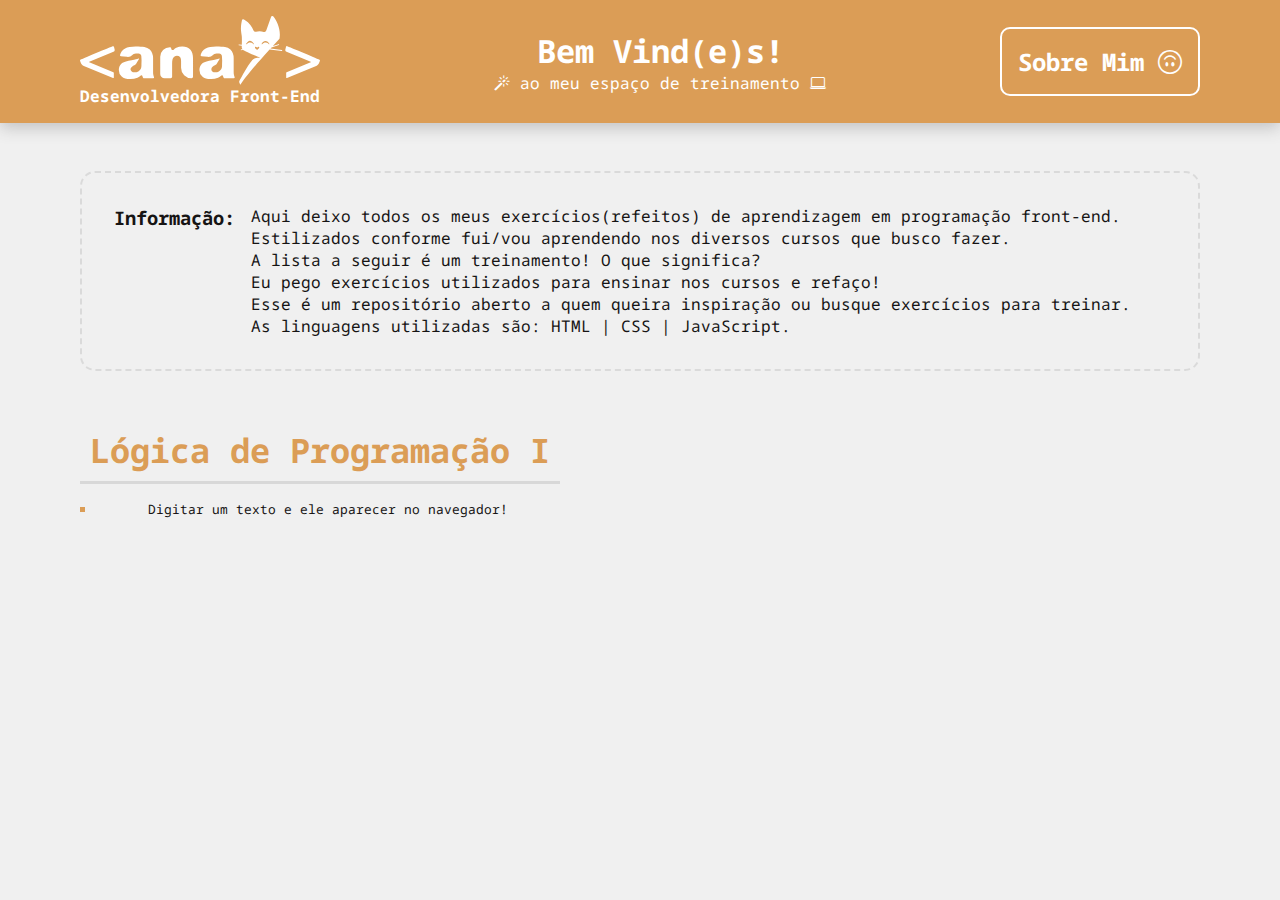
==== landing_page/index.html @ 841d5936 "add lp para organização" ====
<!DOCTYPE html>
<html lang="pt-br">
    <head>
        <meta charset="UTF-8">
        <meta http-equiv="X-UA-Compatible" content="IE=edge">
        <meta name="viewport" content="width=device-width, initial-scale=1">
        <title>Componentes de estudos!</title>
        <link rel="stylesheet" type="text/css" href="style.css">
        <link rel="shortcut icon" href="img/minha_logoDev.svg" />
        <link rel="stylesheet" href="https://cdn.jsdelivr.net/npm/bootstrap-icons@1.6.1/font/bootstrap-icons.css">
    </head>
    <body>
        <header class="header">
            <nav class="menu">

            </nav>
            <div class="header_itens">
                <div class="logo_pessoal">
                    <svg xmlns="http://www.w3.org/2000/svg" id="Layer_1" data-name="Layer 1" viewBox="0 0 716.2 253.9">
                 <path class="cls-2" d="M42.4,158.1l72.2-29.6h.1a6.1,6.1,0,0,0,3.5-7.2l-2.1-8.2c0-1.2-1.7-2-2.8-1.5l-1.2.5c-1.4.6-97.3,39.8-97.3,41.2s3.4,14.4,11.4,17.4l87.1,35.8a1.8,1.8,0,0,0,2.4-1.6V191.4a2.2,2.2,0,0,0-1.4-2L42.4,159.6A.8.8,0,0,1,42.4,158.1Z" transform="translate(-14.8 -21.5)"/><path class="cls-2" d="M198.1,166.4V169a24.2,24.2,0,0,1-2.1,10.8,17.4,17.4,0,0,1-7.2,7,22.4,22.4,0,0,1-11.1,2.9c-3.8,0-6.6-.9-8.6-2.7a9.1,9.1,0,0,1,.1-13.4c1.9-1.8,5.9-4.1,12.2-8h0l1.9-2.9c.6-1,7.6-11.4,7.6-13.3a2.9,2.9,0,0,0,0-1c-.1-.4-2.7.5-3.1.6l-2.2.7c-4,1-12.6,2.9-25.9,5.6-11.1,2.2-18.8,5.6-22.9,10.1s-6.2,10.3-6.2,17.4a24.4,24.4,0,0,0,8.6,18.9c5.7,5.1,14.1,7.7,25.2,7.7a57.1,57.1,0,0,0,21.9-3.9,40.1,40.1,0,0,0,10-6.1,2.9,2.9,0,0,1,4.7,1.3l.4,1.1a27.2,27.2,0,0,0,1.7,3.9,2.9,2.9,0,0,0,2.6,1.6h27.1a2.9,2.9,0,0,0,2.7-4,26.8,26.8,0,0,1-1.8-5.5,46,46,0,0,1-.8-10.2V146.7a39.3,39.3,0,0,0-2.7-13.8,25.7,25.7,0,0,0-7.1-11.1,33,33,0,0,0-16.1-7.5c-6.5-1.2-15.1-1.8-25.7-1.8a107.5,107.5,0,0,0-18.5,1.5c-5.7,1-10.2,2.4-13.4,4.2a31.2,31.2,0,0,0-10.5,8.9,34.8,34.8,0,0,0-4.7,10.6,2.9,2.9,0,0,0,2.5,3.7l18.2,1.9a19.6,19.6,0,0,0,16.3-5.5,9.1,9.1,0,0,1,1.6-1.3c2.9-1.9,7.3-2.8,13.1-2.8s7.7.8,9.5,2.6l.9,1c2,2.9-.6-2.2,1.3,2.6.2.7-.4-.7,0,0s-.3-.8,0,0,.9,12.3.9,13.3" transform="translate(-14.8 -21.5)"/><path class="cls-2" d="M633.7,112.1l-1.3-.5a2,2,0,0,0-2.7,1.5l-2.2,8.2a6.2,6.2,0,0,0,3.6,7.2h0l72.2,29.6a.8.8,0,0,1,0,1.5l-71.9,29.8a2.3,2.3,0,0,0-1.3,2v13.5a1.7,1.7,0,0,0,2.3,1.6l87.2-35.8c7.9-3,11.4-16.1,11.4-17.4S635,112.7,633.7,112.1Z" transform="translate(-14.8 -21.5)"/><path class="cls-2" d="M617.4,122.6l-34.1-4,3-3.3,22-7a.9.9,0,0,0,.7-1.3l-.2-.8a1.1,1.1,0,0,0-1.4-.7l-17.1,5.4,19.1-20.7a4.4,4.4,0,0,0,1-2.2,78.3,78.3,0,0,0,.8-11.1c0-23.5-10.6-42.2-19.2-53.8a4.1,4.1,0,0,0-7.1,1.1L570.6,65.1a6.1,6.1,0,0,1-7.5,3.8h0a47.1,47.1,0,0,0-22.9-.5,6.7,6.7,0,0,1-7.6-3.8c-4.2-9.6-12-22.4-26.2-30.9l-2.3-1.4a4.3,4.3,0,0,0-6.2,3c-2.4,12.8-2.3,13.2-2.9,24.7-.1,3.3,1.6,16.1,2.3,19.4s.8,14.6.3,28l-8.5-1.2c-.5-.1-.9.3-.9.9v.8c-.1.6.2,1.1.7,1.1l8.7,1.3c-.1,1.9-.2,3.8-.2,5.8a.4.4,0,0,1,.6.3l.5,1.8a8,8,0,0,0,.8,1.6l-4.2,1.7a1.1,1.1,0,0,0-.5,1.2l.2.7a.7.7,0,0,0,.9.6l5-2,.9.9c1.5,1.5,36.5,17.3,50,23a.4.4,0,1,1-.3.8l-1.6-.3c-3.2-.7-12.4,0-17.8,4.4-13.8,11.3-37.2,57.8-41.7,65.2a3.5,3.5,0,0,0-.4,2.2,15.8,15.8,0,0,0,4.3,8.1c6.9-12.6,31.1-43.6,86.5-104.7l36.5,4.3a1.2,1.2,0,0,0,1.3-1.1v-.9A1.2,1.2,0,0,0,617.4,122.6Zm-83.6-17.8c0,1-1,1.5-1.6.9l-2-2.1a16.9,16.9,0,0,0-3.5-2.2,11.1,11.1,0,0,0-4.6-1.1c-3.4,0-6.7,1.8-10.1,5.3-.6.7-1.5.2-1.5-.8a1.1,1.1,0,0,1,.2-.8,27.5,27.5,0,0,1,5.1-5.6,9.5,9.5,0,0,1,11.9-.6,25.1,25.1,0,0,1,5.8,6.2,1.1,1.1,0,0,1,.3.8Zm15.7,12c-.4,1.5-1.9,1.7-4.8,4.4a10.6,10.6,0,0,0-1.5,1.4h0l-1.3-1.3c-2.9-2.7-4.4-2.9-4.8-4.4a3,3,0,0,1,1.1-3.4c1.4-.7,3.3.8,3.7,1.1l1,1.2a.5.5,0,0,0,.6.1l1.2-1.3c.4-.3,2.3-1.8,3.7-1.1A3,3,0,0,1,549.5,116.8Zm18.8-16.5c-3.4,0-6.7,1.8-10.1,5.3-.6.7-1.6.2-1.6-.8a1.1,1.1,0,0,1,.3-.8,22.7,22.7,0,0,1,5.1-5.6,9.9,9.9,0,0,1,6.3-2.4,9.5,9.5,0,0,1,5.5,1.8,23.6,23.6,0,0,1,5.9,6.2,1.1,1.1,0,0,1,.2.8h0c0,1-.9,1.5-1.5.9a20.2,20.2,0,0,0-2.1-2.1,12.9,12.9,0,0,0-3.5-2.2A10.6,10.6,0,0,0,568.3,100.3Z" transform="translate(-14.8 -21.5)"/><path class="cls-2" d="M282.9,114.6h0a4.3,4.3,0,0,1,4.3,4.3h0a4.3,4.3,0,0,0,7.2,3.2,37.9,37.9,0,0,1,7.8-5.6,40.1,40.1,0,0,1,18.5-4c9.8,0,17.5,3,23.1,8.8s8.3,14.9,8.3,27.1V203a4.3,4.3,0,0,1-4.3,4.3h0a31.5,31.5,0,0,1-31.4-31.4V156.3c0-5.8-1-9.9-3.2-12.3s-5.2-3.6-9.1-3.6a12.6,12.6,0,0,0-10.4,4.9c-2.7,3.2-4,9.1-4,17.5V203a4.3,4.3,0,0,1-4.3,4.3H267a12.8,12.8,0,0,1-12.8-12.8V143.4A28.7,28.7,0,0,1,282.9,114.6Z" transform="translate(-14.8 -21.5)"/><path class="cls-2" d="M438.7,166.4V169a24.2,24.2,0,0,1-2.1,10.8,17.7,17.7,0,0,1-7.3,7,22,22,0,0,1-11,2.9c-3.8,0-6.6-.9-8.6-2.7a8.9,8.9,0,0,1-2.9-6.8,9.1,9.1,0,0,1,2.9-6.6c2-1.8,5.9-4.1,12.3-8h0l1.9-2.9c.6-1,7.6-11.4,7.6-13.3v-1c-.1-.4-2.7.5-3.1.6l-2.2.7c-4,1-12.6,2.9-26,5.6-11.1,2.2-18.7,5.6-22.8,10.1s-6.2,10.3-6.2,17.4a24.4,24.4,0,0,0,8.6,18.9c5.7,5.1,14.1,7.7,25.2,7.7a56.2,56.2,0,0,0,21.8-3.9,38.9,38.9,0,0,0,10.1-6.1,3,3,0,0,1,4.7,1.3l.3,1.1a29.9,29.9,0,0,0,1.8,3.9,2.9,2.9,0,0,0,2.6,1.6h27.1a2.9,2.9,0,0,0,2.7-4,26.8,26.8,0,0,1-1.8-5.5,45,45,0,0,1-.9-10.2V146.7a39,39,0,0,0-2.6-13.8,25.7,25.7,0,0,0-7.1-11.1,32.9,32.9,0,0,0-16.2-7.5c-6.4-1.2-15-1.8-25.6-1.8a106.6,106.6,0,0,0-18.5,1.5,44.9,44.9,0,0,0-13.5,4.2,30.8,30.8,0,0,0-10.4,8.9,34.8,34.8,0,0,0-4.7,10.6,2.9,2.9,0,0,0,2.5,3.7l18.2,1.9a19.6,19.6,0,0,0,16.3-5.5,6.5,6.5,0,0,1,1.6-1.3c2.9-1.9,7.3-2.8,13.1-2.8s7.7.8,9.5,2.6a3.9,3.9,0,0,1,.8,1c2.1,2.9-.6-2.2,1.3,2.6h0c.4.7-.3-.8,0,0s1,12.3,1,13.3" transform="translate(-14.8 -21.5)"/>
                    </svg>
                    <h1>Desenvolvedora Front-End</h1>
                </div>
                <div class="titulo_page">
                    <h2>Bem Vind(e)s!</h2>
                    <p><i class="bi bi-magic"></i> ao meu espaço de treinamento <i class="bi bi-laptop"></i></p>
                </div>
                <div class="about_me">
                    <h2>Sobre Mim <i class="bi bi-emoji-smile-upside-down"></i></h2>
                </div>
            </div>
            
        </header>
        <div class="animation"></div>
        <main class="container">
            <section class="content">
                <div class="apresentacao">
                    <h3>Informação:</h3>
                    <p>Aqui deixo todos os meus exercícios(refeitos) de aprendizagem em programação front-end. <br>Estilizados conforme fui/vou aprendendo nos diversos cursos que busco fazer. <br>A lista a seguir é um treinamento! O que significa? <br>Eu pego exercícios utilizados para ensinar nos cursos e refaço! <br>
                    Esse é um repositório aberto a quem queira inspiração ou busque exercícios para treinar. <br>As linguagens utilizadas são:<span> HTML | CSS | JavaScript.</span>
                    </p>
                </div>
                
                <div class="box_logica">
                    <h3>Lógica de Programação I </h3>
                    <ul>
                        <li><a href="digiteTexto/index.html">Digitar um texto e ele aparecer no navegador!</a></li>
                    </ul>
                </div>
                
            </section>
        </main>
        <footer>

        </footer>
    </body>
</html>
---- landing_page/style.css ----
@import url('https://fonts.googleapis.com/css2?family=Indie+Flower&family=Roboto:wght@300;400;500;700;900&display=swap');
@import url('https://fonts.googleapis.com/css2?family=Indie+Flower&family=Noto+Sans+Mono:wght@200;300;400;500;600;700;800;900&display=swap');

* {
    padding: 0;
    margin: 0;
    font-family: 'Noto Sans Mono', monospace;
}

:root {
    --menu: #db9d56;
    --white: #fff;
    --orange: #fff;
    --black: rgb(22, 20, 20);
}

body {
    background-color: rgb(240, 240, 240);
    color: var(--black);
}

.container {
    margin: 0 5rem 0 5rem;
    padding: 3rem 0 3rem 0;
}

.header {
    background-color: var(--menu);
    padding: 1rem 5rem;
    box-shadow: 0 5px 15px rgb(195, 195, 195);
}

.header svg {

    fill: var(--orange);
    width: 15rem;
}

.logo_pessoal h1 {
    font-size: 1rem;
    color: var(--orange);
    margin-top: -1rem;
}

.logo_pessoal {
    display: flex;
    flex-direction: column;
    align-items: center;
}

.header_itens {
    display: flex;
    align-items: center;
    justify-content: space-between;
}

.titulo_page {
    text-align: center;
    color: var(--orange);
}

.titulo_page h2 {
    font-size: 2rem;
}

.about_me h2 {
    border: 2px double var(--orange);
    padding: 1rem;
    color: var(--orange);
    border-radius: 10px;
    cursor: pointer;
}

.about_me h2:hover {
    background-color: var(--orange);
    color: var(--menu);

}



.apresentacao {
    display: flex;
    align-items:inherit;
    border: 2px dashed #dadada;
    border-radius: 15px;
    padding: 2rem;
}

.apresentacao p {
    margin-left: 1rem;
    
}

.box_logica {
    margin-top: 3rem;
    width: 30rem;
    text-align: center;
}

.box_logica h3 {
    border-bottom: 3px solid rgb(216, 216, 216);
    color: var(--menu);
    text-align: center;
    padding: .5rem 0;
    margin-bottom: 1rem;
    font-size: 2.1rem;
}

.box_logica ul li {
    list-style:square;
    margin-left: 1rem;
    font-size: .8rem;
    color: var(--menu);
}

.box_logica a {
    text-decoration: none;
    color: var(--black);
}

.box_logica a:hover {
    border-bottom: 10px solid rgb(216, 216, 216);
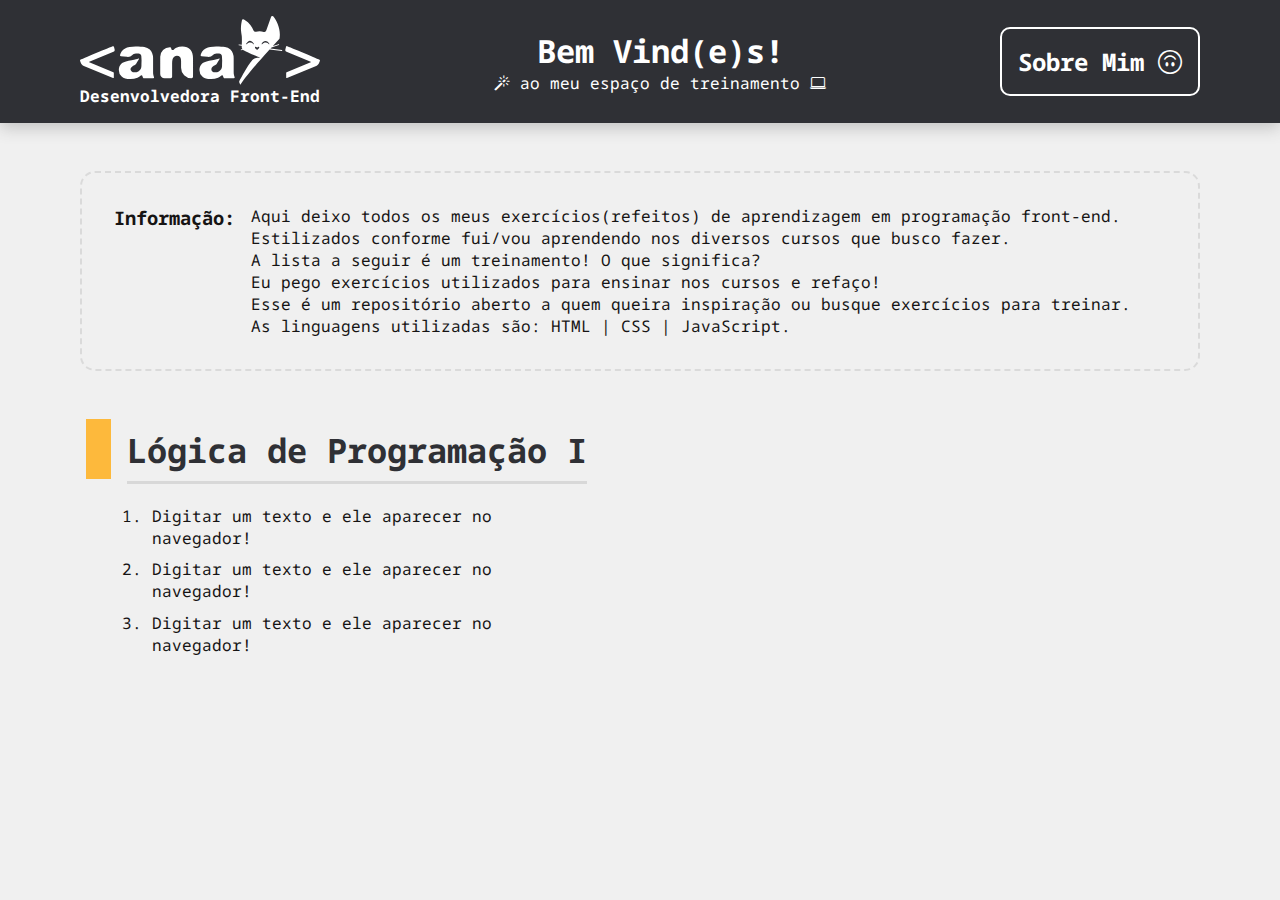
==== commit 0939a180: "add 01 - Digite texto e vejo no navegador" ====
--- a/landing_page/index.html
+++ b/landing_page/index.html
@@ -42,10 +42,16 @@
                 </div>
                 
                 <div class="box_logica">
-                    <h3>Lógica de Programação I </h3>
-                    <ul>
+                    <div class="box_title">
+                        <span></span>
+                        <h3>Lógica de Programação I </h3>
+                    </div>
+                    
+                    <ol class="lista_logica">
+                        <li><a href="logica_programacao/01-DigitarTexto/index.html">Digitar um texto e ele aparecer no navegador!</a></li>
                         <li><a href="digiteTexto/index.html">Digitar um texto e ele aparecer no navegador!</a></li>
-                    </ul>
+                        <li><a href="digiteTexto/index.html">Digitar um texto e ele aparecer no navegador!</a></li>
+                    </ol>
                 </div>
                 
             </section>
--- a/landing_page/style.css
+++ b/landing_page/style.css
@@ -8,7 +8,7 @@
 }
 
 :root {
-    --menu: #db9d56;
+    --menu: #2f3035;
     --white: #fff;
     --orange: #fff;
     --black: rgb(22, 20, 20);
@@ -31,10 +31,10 @@
 }
 
 .header svg {
-
     fill: var(--orange);
     width: 15rem;
 }
+
 
 .logo_pessoal h1 {
     font-size: 1rem;
@@ -73,11 +73,10 @@
 
 .about_me h2:hover {
     background-color: var(--orange);
+    border: 2px double var(--orange);
     color: var(--menu);
 
 }
-
-
 
 .apresentacao {
     display: flex;
@@ -94,8 +93,7 @@
 
 .box_logica {
     margin-top: 3rem;
-    width: 30rem;
-    text-align: center;
+    width: 32rem;
 }
 
 .box_logica h3 {
@@ -107,11 +105,12 @@
     font-size: 2.1rem;
 }
 
-.box_logica ul li {
-    list-style:square;
-    margin-left: 1rem;
-    font-size: .8rem;
-    color: var(--menu);
+.lista_logica {
+    display: flex;
+    flex-direction: column;
+    align-content: center;
+    justify-content: center;
+    margin-left: 4.5rem;
 }
 
 .box_logica a {
@@ -119,5 +118,24 @@
     color: var(--black);
 }
 
-.box_logica a:hover {
-    border-bottom: 10px solid rgb(216, 216, 216);+.box_logica li {
+    padding: .3rem 0;
+}
+
+.box_logica li:hover {
+    font-weight: 800;
+    text-decoration: underline;
+    color: rgba(255, 177, 33, 0.87);
+}
+
+.box_title {
+    display: flex;
+    justify-content: center;
+}
+
+.box_title span {
+    width: 25px;
+    height: 60px;
+    background-color: rgba(255, 177, 33, 0.87);
+    margin-right: 1rem;
+}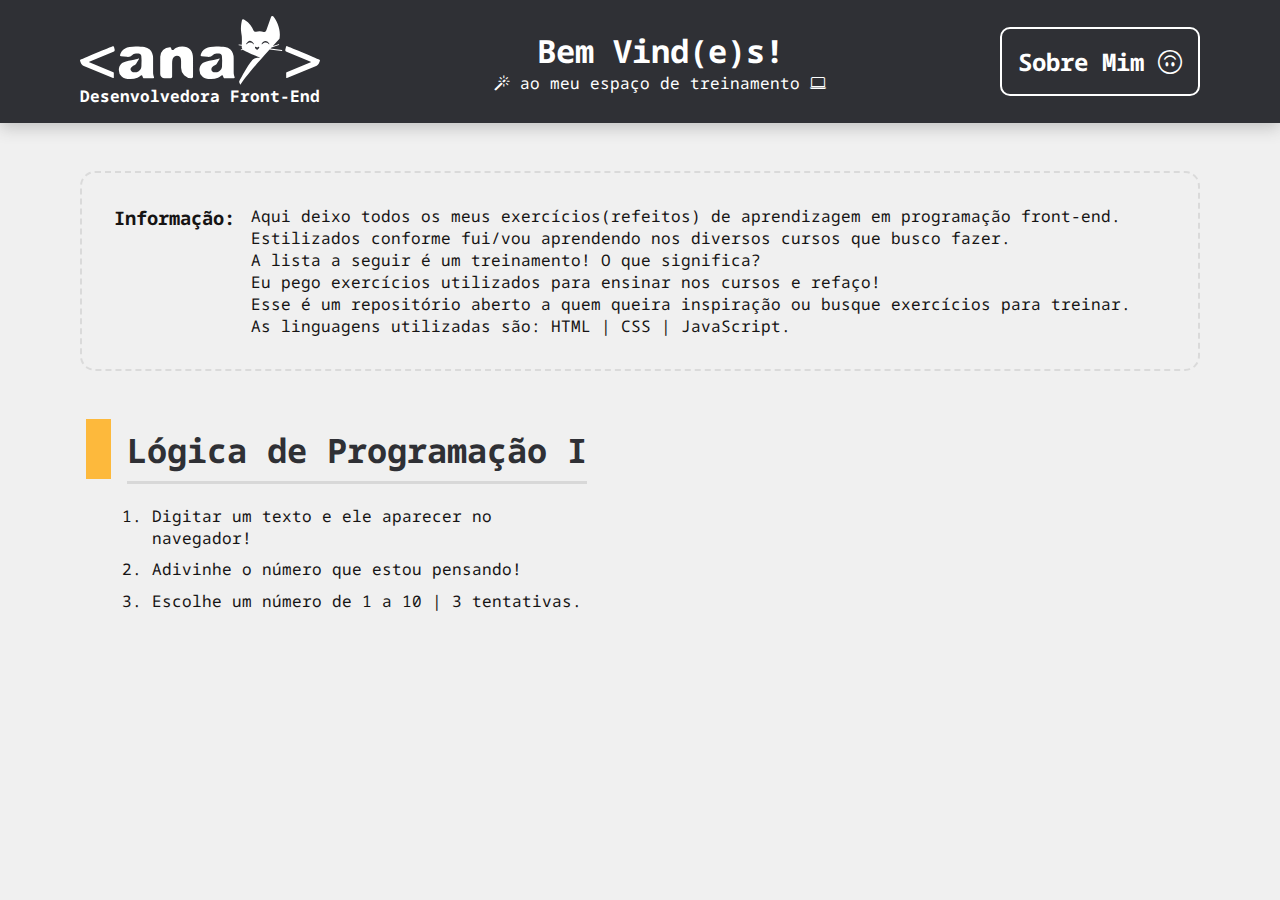
==== commit 6d0f46c6: "lp para mobile" ====
--- a/landing_page/index.html
+++ b/landing_page/index.html
@@ -17,7 +17,7 @@
             <div class="header_itens">
                 <div class="logo_pessoal">
                     <svg xmlns="http://www.w3.org/2000/svg" id="Layer_1" data-name="Layer 1" viewBox="0 0 716.2 253.9">
-                 <path class="cls-2" d="M42.4,158.1l72.2-29.6h.1a6.1,6.1,0,0,0,3.5-7.2l-2.1-8.2c0-1.2-1.7-2-2.8-1.5l-1.2.5c-1.4.6-97.3,39.8-97.3,41.2s3.4,14.4,11.4,17.4l87.1,35.8a1.8,1.8,0,0,0,2.4-1.6V191.4a2.2,2.2,0,0,0-1.4-2L42.4,159.6A.8.8,0,0,1,42.4,158.1Z" transform="translate(-14.8 -21.5)"/><path class="cls-2" d="M198.1,166.4V169a24.2,24.2,0,0,1-2.1,10.8,17.4,17.4,0,0,1-7.2,7,22.4,22.4,0,0,1-11.1,2.9c-3.8,0-6.6-.9-8.6-2.7a9.1,9.1,0,0,1,.1-13.4c1.9-1.8,5.9-4.1,12.2-8h0l1.9-2.9c.6-1,7.6-11.4,7.6-13.3a2.9,2.9,0,0,0,0-1c-.1-.4-2.7.5-3.1.6l-2.2.7c-4,1-12.6,2.9-25.9,5.6-11.1,2.2-18.8,5.6-22.9,10.1s-6.2,10.3-6.2,17.4a24.4,24.4,0,0,0,8.6,18.9c5.7,5.1,14.1,7.7,25.2,7.7a57.1,57.1,0,0,0,21.9-3.9,40.1,40.1,0,0,0,10-6.1,2.9,2.9,0,0,1,4.7,1.3l.4,1.1a27.2,27.2,0,0,0,1.7,3.9,2.9,2.9,0,0,0,2.6,1.6h27.1a2.9,2.9,0,0,0,2.7-4,26.8,26.8,0,0,1-1.8-5.5,46,46,0,0,1-.8-10.2V146.7a39.3,39.3,0,0,0-2.7-13.8,25.7,25.7,0,0,0-7.1-11.1,33,33,0,0,0-16.1-7.5c-6.5-1.2-15.1-1.8-25.7-1.8a107.5,107.5,0,0,0-18.5,1.5c-5.7,1-10.2,2.4-13.4,4.2a31.2,31.2,0,0,0-10.5,8.9,34.8,34.8,0,0,0-4.7,10.6,2.9,2.9,0,0,0,2.5,3.7l18.2,1.9a19.6,19.6,0,0,0,16.3-5.5,9.1,9.1,0,0,1,1.6-1.3c2.9-1.9,7.3-2.8,13.1-2.8s7.7.8,9.5,2.6l.9,1c2,2.9-.6-2.2,1.3,2.6.2.7-.4-.7,0,0s-.3-.8,0,0,.9,12.3.9,13.3" transform="translate(-14.8 -21.5)"/><path class="cls-2" d="M633.7,112.1l-1.3-.5a2,2,0,0,0-2.7,1.5l-2.2,8.2a6.2,6.2,0,0,0,3.6,7.2h0l72.2,29.6a.8.8,0,0,1,0,1.5l-71.9,29.8a2.3,2.3,0,0,0-1.3,2v13.5a1.7,1.7,0,0,0,2.3,1.6l87.2-35.8c7.9-3,11.4-16.1,11.4-17.4S635,112.7,633.7,112.1Z" transform="translate(-14.8 -21.5)"/><path class="cls-2" d="M617.4,122.6l-34.1-4,3-3.3,22-7a.9.9,0,0,0,.7-1.3l-.2-.8a1.1,1.1,0,0,0-1.4-.7l-17.1,5.4,19.1-20.7a4.4,4.4,0,0,0,1-2.2,78.3,78.3,0,0,0,.8-11.1c0-23.5-10.6-42.2-19.2-53.8a4.1,4.1,0,0,0-7.1,1.1L570.6,65.1a6.1,6.1,0,0,1-7.5,3.8h0a47.1,47.1,0,0,0-22.9-.5,6.7,6.7,0,0,1-7.6-3.8c-4.2-9.6-12-22.4-26.2-30.9l-2.3-1.4a4.3,4.3,0,0,0-6.2,3c-2.4,12.8-2.3,13.2-2.9,24.7-.1,3.3,1.6,16.1,2.3,19.4s.8,14.6.3,28l-8.5-1.2c-.5-.1-.9.3-.9.9v.8c-.1.6.2,1.1.7,1.1l8.7,1.3c-.1,1.9-.2,3.8-.2,5.8a.4.4,0,0,1,.6.3l.5,1.8a8,8,0,0,0,.8,1.6l-4.2,1.7a1.1,1.1,0,0,0-.5,1.2l.2.7a.7.7,0,0,0,.9.6l5-2,.9.9c1.5,1.5,36.5,17.3,50,23a.4.4,0,1,1-.3.8l-1.6-.3c-3.2-.7-12.4,0-17.8,4.4-13.8,11.3-37.2,57.8-41.7,65.2a3.5,3.5,0,0,0-.4,2.2,15.8,15.8,0,0,0,4.3,8.1c6.9-12.6,31.1-43.6,86.5-104.7l36.5,4.3a1.2,1.2,0,0,0,1.3-1.1v-.9A1.2,1.2,0,0,0,617.4,122.6Zm-83.6-17.8c0,1-1,1.5-1.6.9l-2-2.1a16.9,16.9,0,0,0-3.5-2.2,11.1,11.1,0,0,0-4.6-1.1c-3.4,0-6.7,1.8-10.1,5.3-.6.7-1.5.2-1.5-.8a1.1,1.1,0,0,1,.2-.8,27.5,27.5,0,0,1,5.1-5.6,9.5,9.5,0,0,1,11.9-.6,25.1,25.1,0,0,1,5.8,6.2,1.1,1.1,0,0,1,.3.8Zm15.7,12c-.4,1.5-1.9,1.7-4.8,4.4a10.6,10.6,0,0,0-1.5,1.4h0l-1.3-1.3c-2.9-2.7-4.4-2.9-4.8-4.4a3,3,0,0,1,1.1-3.4c1.4-.7,3.3.8,3.7,1.1l1,1.2a.5.5,0,0,0,.6.1l1.2-1.3c.4-.3,2.3-1.8,3.7-1.1A3,3,0,0,1,549.5,116.8Zm18.8-16.5c-3.4,0-6.7,1.8-10.1,5.3-.6.7-1.6.2-1.6-.8a1.1,1.1,0,0,1,.3-.8,22.7,22.7,0,0,1,5.1-5.6,9.9,9.9,0,0,1,6.3-2.4,9.5,9.5,0,0,1,5.5,1.8,23.6,23.6,0,0,1,5.9,6.2,1.1,1.1,0,0,1,.2.8h0c0,1-.9,1.5-1.5.9a20.2,20.2,0,0,0-2.1-2.1,12.9,12.9,0,0,0-3.5-2.2A10.6,10.6,0,0,0,568.3,100.3Z" transform="translate(-14.8 -21.5)"/><path class="cls-2" d="M282.9,114.6h0a4.3,4.3,0,0,1,4.3,4.3h0a4.3,4.3,0,0,0,7.2,3.2,37.9,37.9,0,0,1,7.8-5.6,40.1,40.1,0,0,1,18.5-4c9.8,0,17.5,3,23.1,8.8s8.3,14.9,8.3,27.1V203a4.3,4.3,0,0,1-4.3,4.3h0a31.5,31.5,0,0,1-31.4-31.4V156.3c0-5.8-1-9.9-3.2-12.3s-5.2-3.6-9.1-3.6a12.6,12.6,0,0,0-10.4,4.9c-2.7,3.2-4,9.1-4,17.5V203a4.3,4.3,0,0,1-4.3,4.3H267a12.8,12.8,0,0,1-12.8-12.8V143.4A28.7,28.7,0,0,1,282.9,114.6Z" transform="translate(-14.8 -21.5)"/><path class="cls-2" d="M438.7,166.4V169a24.2,24.2,0,0,1-2.1,10.8,17.7,17.7,0,0,1-7.3,7,22,22,0,0,1-11,2.9c-3.8,0-6.6-.9-8.6-2.7a8.9,8.9,0,0,1-2.9-6.8,9.1,9.1,0,0,1,2.9-6.6c2-1.8,5.9-4.1,12.3-8h0l1.9-2.9c.6-1,7.6-11.4,7.6-13.3v-1c-.1-.4-2.7.5-3.1.6l-2.2.7c-4,1-12.6,2.9-26,5.6-11.1,2.2-18.7,5.6-22.8,10.1s-6.2,10.3-6.2,17.4a24.4,24.4,0,0,0,8.6,18.9c5.7,5.1,14.1,7.7,25.2,7.7a56.2,56.2,0,0,0,21.8-3.9,38.9,38.9,0,0,0,10.1-6.1,3,3,0,0,1,4.7,1.3l.3,1.1a29.9,29.9,0,0,0,1.8,3.9,2.9,2.9,0,0,0,2.6,1.6h27.1a2.9,2.9,0,0,0,2.7-4,26.8,26.8,0,0,1-1.8-5.5,45,45,0,0,1-.9-10.2V146.7a39,39,0,0,0-2.6-13.8,25.7,25.7,0,0,0-7.1-11.1,32.9,32.9,0,0,0-16.2-7.5c-6.4-1.2-15-1.8-25.6-1.8a106.6,106.6,0,0,0-18.5,1.5,44.9,44.9,0,0,0-13.5,4.2,30.8,30.8,0,0,0-10.4,8.9,34.8,34.8,0,0,0-4.7,10.6,2.9,2.9,0,0,0,2.5,3.7l18.2,1.9a19.6,19.6,0,0,0,16.3-5.5,6.5,6.5,0,0,1,1.6-1.3c2.9-1.9,7.3-2.8,13.1-2.8s7.7.8,9.5,2.6a3.9,3.9,0,0,1,.8,1c2.1,2.9-.6-2.2,1.3,2.6h0c.4.7-.3-.8,0,0s1,12.3,1,13.3" transform="translate(-14.8 -21.5)"/>
+                        <path class="cls-2" d="M42.4,158.1l72.2-29.6h.1a6.1,6.1,0,0,0,3.5-7.2l-2.1-8.2c0-1.2-1.7-2-2.8-1.5l-1.2.5c-1.4.6-97.3,39.8-97.3,41.2s3.4,14.4,11.4,17.4l87.1,35.8a1.8,1.8,0,0,0,2.4-1.6V191.4a2.2,2.2,0,0,0-1.4-2L42.4,159.6A.8.8,0,0,1,42.4,158.1Z" transform="translate(-14.8 -21.5)"/><path class="cls-2" d="M198.1,166.4V169a24.2,24.2,0,0,1-2.1,10.8,17.4,17.4,0,0,1-7.2,7,22.4,22.4,0,0,1-11.1,2.9c-3.8,0-6.6-.9-8.6-2.7a9.1,9.1,0,0,1,.1-13.4c1.9-1.8,5.9-4.1,12.2-8h0l1.9-2.9c.6-1,7.6-11.4,7.6-13.3a2.9,2.9,0,0,0,0-1c-.1-.4-2.7.5-3.1.6l-2.2.7c-4,1-12.6,2.9-25.9,5.6-11.1,2.2-18.8,5.6-22.9,10.1s-6.2,10.3-6.2,17.4a24.4,24.4,0,0,0,8.6,18.9c5.7,5.1,14.1,7.7,25.2,7.7a57.1,57.1,0,0,0,21.9-3.9,40.1,40.1,0,0,0,10-6.1,2.9,2.9,0,0,1,4.7,1.3l.4,1.1a27.2,27.2,0,0,0,1.7,3.9,2.9,2.9,0,0,0,2.6,1.6h27.1a2.9,2.9,0,0,0,2.7-4,26.8,26.8,0,0,1-1.8-5.5,46,46,0,0,1-.8-10.2V146.7a39.3,39.3,0,0,0-2.7-13.8,25.7,25.7,0,0,0-7.1-11.1,33,33,0,0,0-16.1-7.5c-6.5-1.2-15.1-1.8-25.7-1.8a107.5,107.5,0,0,0-18.5,1.5c-5.7,1-10.2,2.4-13.4,4.2a31.2,31.2,0,0,0-10.5,8.9,34.8,34.8,0,0,0-4.7,10.6,2.9,2.9,0,0,0,2.5,3.7l18.2,1.9a19.6,19.6,0,0,0,16.3-5.5,9.1,9.1,0,0,1,1.6-1.3c2.9-1.9,7.3-2.8,13.1-2.8s7.7.8,9.5,2.6l.9,1c2,2.9-.6-2.2,1.3,2.6.2.7-.4-.7,0,0s-.3-.8,0,0,.9,12.3.9,13.3" transform="translate(-14.8 -21.5)"/><path class="cls-2" d="M633.7,112.1l-1.3-.5a2,2,0,0,0-2.7,1.5l-2.2,8.2a6.2,6.2,0,0,0,3.6,7.2h0l72.2,29.6a.8.8,0,0,1,0,1.5l-71.9,29.8a2.3,2.3,0,0,0-1.3,2v13.5a1.7,1.7,0,0,0,2.3,1.6l87.2-35.8c7.9-3,11.4-16.1,11.4-17.4S635,112.7,633.7,112.1Z" transform="translate(-14.8 -21.5)"/><path class="cls-2" d="M617.4,122.6l-34.1-4,3-3.3,22-7a.9.9,0,0,0,.7-1.3l-.2-.8a1.1,1.1,0,0,0-1.4-.7l-17.1,5.4,19.1-20.7a4.4,4.4,0,0,0,1-2.2,78.3,78.3,0,0,0,.8-11.1c0-23.5-10.6-42.2-19.2-53.8a4.1,4.1,0,0,0-7.1,1.1L570.6,65.1a6.1,6.1,0,0,1-7.5,3.8h0a47.1,47.1,0,0,0-22.9-.5,6.7,6.7,0,0,1-7.6-3.8c-4.2-9.6-12-22.4-26.2-30.9l-2.3-1.4a4.3,4.3,0,0,0-6.2,3c-2.4,12.8-2.3,13.2-2.9,24.7-.1,3.3,1.6,16.1,2.3,19.4s.8,14.6.3,28l-8.5-1.2c-.5-.1-.9.3-.9.9v.8c-.1.6.2,1.1.7,1.1l8.7,1.3c-.1,1.9-.2,3.8-.2,5.8a.4.4,0,0,1,.6.3l.5,1.8a8,8,0,0,0,.8,1.6l-4.2,1.7a1.1,1.1,0,0,0-.5,1.2l.2.7a.7.7,0,0,0,.9.6l5-2,.9.9c1.5,1.5,36.5,17.3,50,23a.4.4,0,1,1-.3.8l-1.6-.3c-3.2-.7-12.4,0-17.8,4.4-13.8,11.3-37.2,57.8-41.7,65.2a3.5,3.5,0,0,0-.4,2.2,15.8,15.8,0,0,0,4.3,8.1c6.9-12.6,31.1-43.6,86.5-104.7l36.5,4.3a1.2,1.2,0,0,0,1.3-1.1v-.9A1.2,1.2,0,0,0,617.4,122.6Zm-83.6-17.8c0,1-1,1.5-1.6.9l-2-2.1a16.9,16.9,0,0,0-3.5-2.2,11.1,11.1,0,0,0-4.6-1.1c-3.4,0-6.7,1.8-10.1,5.3-.6.7-1.5.2-1.5-.8a1.1,1.1,0,0,1,.2-.8,27.5,27.5,0,0,1,5.1-5.6,9.5,9.5,0,0,1,11.9-.6,25.1,25.1,0,0,1,5.8,6.2,1.1,1.1,0,0,1,.3.8Zm15.7,12c-.4,1.5-1.9,1.7-4.8,4.4a10.6,10.6,0,0,0-1.5,1.4h0l-1.3-1.3c-2.9-2.7-4.4-2.9-4.8-4.4a3,3,0,0,1,1.1-3.4c1.4-.7,3.3.8,3.7,1.1l1,1.2a.5.5,0,0,0,.6.1l1.2-1.3c.4-.3,2.3-1.8,3.7-1.1A3,3,0,0,1,549.5,116.8Zm18.8-16.5c-3.4,0-6.7,1.8-10.1,5.3-.6.7-1.6.2-1.6-.8a1.1,1.1,0,0,1,.3-.8,22.7,22.7,0,0,1,5.1-5.6,9.9,9.9,0,0,1,6.3-2.4,9.5,9.5,0,0,1,5.5,1.8,23.6,23.6,0,0,1,5.9,6.2,1.1,1.1,0,0,1,.2.8h0c0,1-.9,1.5-1.5.9a20.2,20.2,0,0,0-2.1-2.1,12.9,12.9,0,0,0-3.5-2.2A10.6,10.6,0,0,0,568.3,100.3Z" transform="translate(-14.8 -21.5)"/><path class="cls-2" d="M282.9,114.6h0a4.3,4.3,0,0,1,4.3,4.3h0a4.3,4.3,0,0,0,7.2,3.2,37.9,37.9,0,0,1,7.8-5.6,40.1,40.1,0,0,1,18.5-4c9.8,0,17.5,3,23.1,8.8s8.3,14.9,8.3,27.1V203a4.3,4.3,0,0,1-4.3,4.3h0a31.5,31.5,0,0,1-31.4-31.4V156.3c0-5.8-1-9.9-3.2-12.3s-5.2-3.6-9.1-3.6a12.6,12.6,0,0,0-10.4,4.9c-2.7,3.2-4,9.1-4,17.5V203a4.3,4.3,0,0,1-4.3,4.3H267a12.8,12.8,0,0,1-12.8-12.8V143.4A28.7,28.7,0,0,1,282.9,114.6Z" transform="translate(-14.8 -21.5)"/><path class="cls-2" d="M438.7,166.4V169a24.2,24.2,0,0,1-2.1,10.8,17.7,17.7,0,0,1-7.3,7,22,22,0,0,1-11,2.9c-3.8,0-6.6-.9-8.6-2.7a8.9,8.9,0,0,1-2.9-6.8,9.1,9.1,0,0,1,2.9-6.6c2-1.8,5.9-4.1,12.3-8h0l1.9-2.9c.6-1,7.6-11.4,7.6-13.3v-1c-.1-.4-2.7.5-3.1.6l-2.2.7c-4,1-12.6,2.9-26,5.6-11.1,2.2-18.7,5.6-22.8,10.1s-6.2,10.3-6.2,17.4a24.4,24.4,0,0,0,8.6,18.9c5.7,5.1,14.1,7.7,25.2,7.7a56.2,56.2,0,0,0,21.8-3.9,38.9,38.9,0,0,0,10.1-6.1,3,3,0,0,1,4.7,1.3l.3,1.1a29.9,29.9,0,0,0,1.8,3.9,2.9,2.9,0,0,0,2.6,1.6h27.1a2.9,2.9,0,0,0,2.7-4,26.8,26.8,0,0,1-1.8-5.5,45,45,0,0,1-.9-10.2V146.7a39,39,0,0,0-2.6-13.8,25.7,25.7,0,0,0-7.1-11.1,32.9,32.9,0,0,0-16.2-7.5c-6.4-1.2-15-1.8-25.6-1.8a106.6,106.6,0,0,0-18.5,1.5,44.9,44.9,0,0,0-13.5,4.2,30.8,30.8,0,0,0-10.4,8.9,34.8,34.8,0,0,0-4.7,10.6,2.9,2.9,0,0,0,2.5,3.7l18.2,1.9a19.6,19.6,0,0,0,16.3-5.5,6.5,6.5,0,0,1,1.6-1.3c2.9-1.9,7.3-2.8,13.1-2.8s7.7.8,9.5,2.6a3.9,3.9,0,0,1,.8,1c2.1,2.9-.6-2.2,1.3,2.6h0c.4.7-.3-.8,0,0s1,12.3,1,13.3" transform="translate(-14.8 -21.5)"/>
                     </svg>
                     <h1>Desenvolvedora Front-End</h1>
                 </div>
@@ -49,11 +49,10 @@
                     
                     <ol class="lista_logica">
                         <li><a href="logica_programacao/01-DigitarTexto/index.html">Digitar um texto e ele aparecer no navegador!</a></li>
-                        <li><a href="digiteTexto/index.html">Digitar um texto e ele aparecer no navegador!</a></li>
-                        <li><a href="digiteTexto/index.html">Digitar um texto e ele aparecer no navegador!</a></li>
+                        <li><a href="#">Adivinhe o número que estou pensando!</a></li>
+                        <li><a href="#">Escolhe um número de 1 a 10 | 3 tentativas.</a></li>       
                     </ol>
                 </div>
-                
             </section>
         </main>
         <footer>
--- a/landing_page/style.css
+++ b/landing_page/style.css
@@ -34,7 +34,6 @@
     fill: var(--orange);
     width: 15rem;
 }
-
 
 .logo_pessoal h1 {
     font-size: 1rem;
@@ -138,4 +137,65 @@
     height: 60px;
     background-color: rgba(255, 177, 33, 0.87);
     margin-right: 1rem;
+}
+
+@media (max-width:768px) {
+    .container {
+        margin: 0 1rem;
+    }
+
+    .header {
+        padding: 1rem;
+    }
+
+    .header svg {
+        width: 10rem;
+    }
+
+    .header_itens {
+        justify-content: center;
+        flex-direction: column;
+    }
+    
+    .logo_pessoal h1 {
+        font-size: .5rem;
+        margin-top: -0.3rem;
+    }
+    
+    .titulo_page,
+    .about_me h2 {
+        display: none;
+    }
+
+    .apresentacao {
+        flex-direction: column;
+        padding: 1rem;
+    }
+
+    .apresentacao p {
+        font-size: .7rem;
+        margin-left: 0;
+    }
+
+    .apresentacao h3 {
+        font-size: .9rem;
+        margin-bottom: .3rem ;
+    }
+
+    .box_logica {
+        width: 100%;
+    }
+
+    .box_logica h3 {
+        font-size: 1.2rem;
+    }
+
+    .box_title {
+        justify-content: left;
+    }
+
+    .lista_logica {
+        width: 16rem;
+    }
+
 }